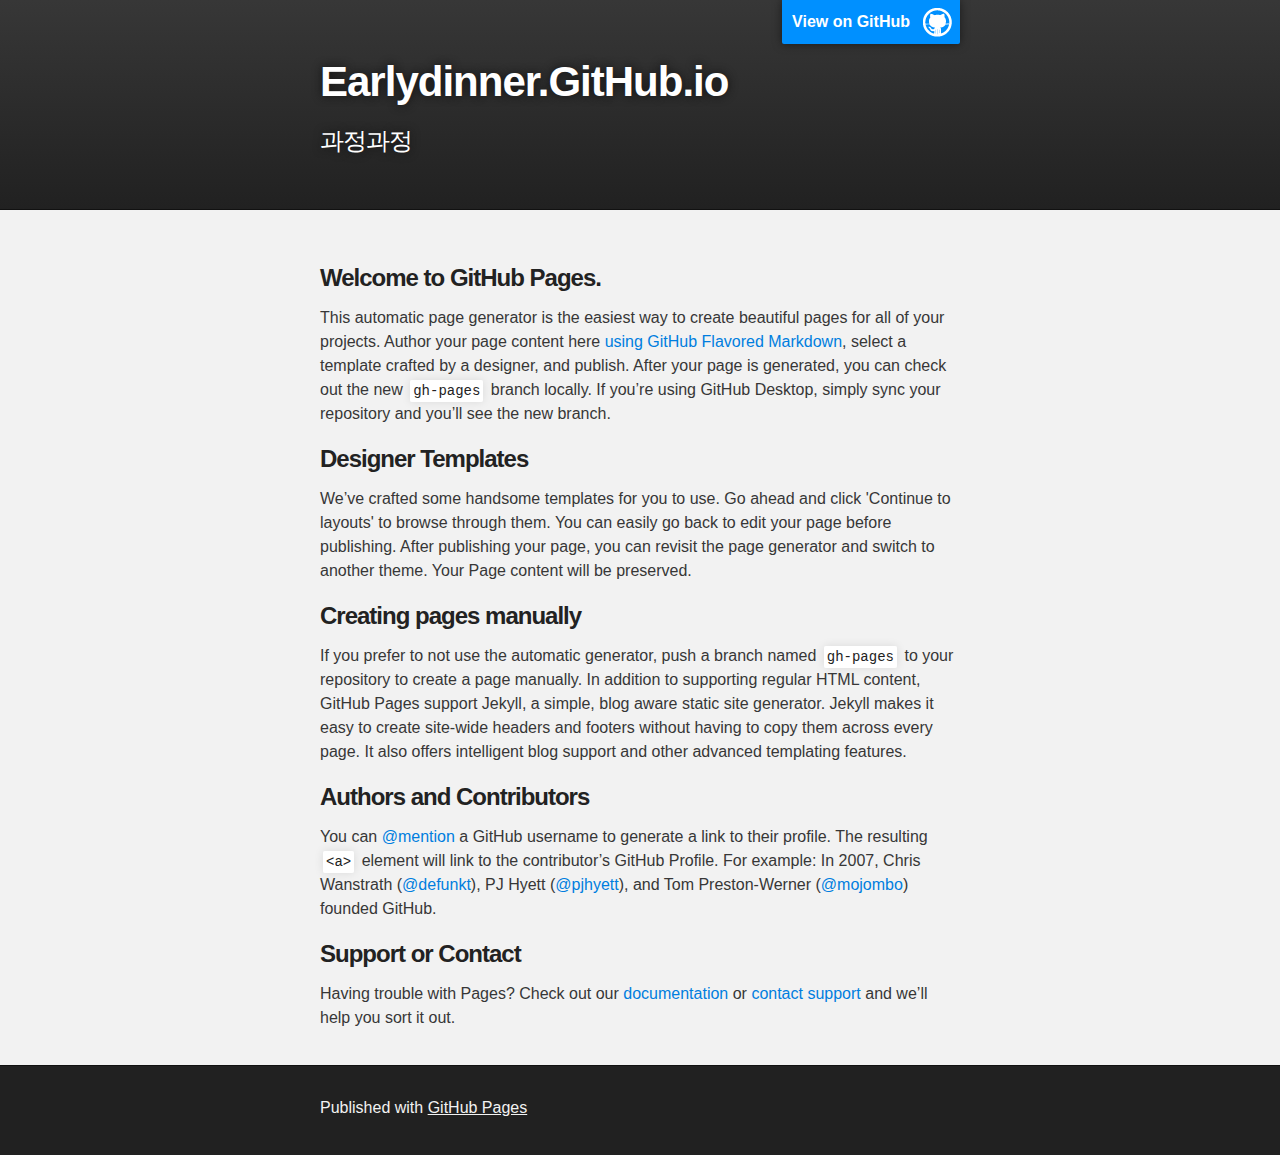
==== index.html @ 9be2cbb6 "Replace master branch with page content via GitHub" ====
<!DOCTYPE html>
<html>

  <head>
    <meta charset='utf-8'>
    <meta http-equiv="X-UA-Compatible" content="chrome=1">
    <meta name="description" content="Earlydinner.GitHub.io : 과정과정">

    <link rel="stylesheet" type="text/css" media="screen" href="stylesheets/stylesheet.css">

    <title>Earlydinner.GitHub.io</title>
  </head>

  <body>

    <!-- HEADER -->
    <div id="header_wrap" class="outer">
        <header class="inner">
          <a id="forkme_banner" href="https://github.com/earlydinner">View on GitHub</a>

          <h1 id="project_title">Earlydinner.GitHub.io</h1>
          <h2 id="project_tagline">과정과정</h2>

        </header>
    </div>

    <!-- MAIN CONTENT -->
    <div id="main_content_wrap" class="outer">
      <section id="main_content" class="inner">
        <h3>
<a id="welcome-to-github-pages" class="anchor" href="#welcome-to-github-pages" aria-hidden="true"><span aria-hidden="true" class="octicon octicon-link"></span></a>Welcome to GitHub Pages.</h3>

<p>This automatic page generator is the easiest way to create beautiful pages for all of your projects. Author your page content here <a href="https://guides.github.com/features/mastering-markdown/">using GitHub Flavored Markdown</a>, select a template crafted by a designer, and publish. After your page is generated, you can check out the new <code>gh-pages</code> branch locally. If you’re using GitHub Desktop, simply sync your repository and you’ll see the new branch.</p>

<h3>
<a id="designer-templates" class="anchor" href="#designer-templates" aria-hidden="true"><span aria-hidden="true" class="octicon octicon-link"></span></a>Designer Templates</h3>

<p>We’ve crafted some handsome templates for you to use. Go ahead and click 'Continue to layouts' to browse through them. You can easily go back to edit your page before publishing. After publishing your page, you can revisit the page generator and switch to another theme. Your Page content will be preserved.</p>

<h3>
<a id="creating-pages-manually" class="anchor" href="#creating-pages-manually" aria-hidden="true"><span aria-hidden="true" class="octicon octicon-link"></span></a>Creating pages manually</h3>

<p>If you prefer to not use the automatic generator, push a branch named <code>gh-pages</code> to your repository to create a page manually. In addition to supporting regular HTML content, GitHub Pages support Jekyll, a simple, blog aware static site generator. Jekyll makes it easy to create site-wide headers and footers without having to copy them across every page. It also offers intelligent blog support and other advanced templating features.</p>

<h3>
<a id="authors-and-contributors" class="anchor" href="#authors-and-contributors" aria-hidden="true"><span aria-hidden="true" class="octicon octicon-link"></span></a>Authors and Contributors</h3>

<p>You can <a href="https://help.github.com/articles/basic-writing-and-formatting-syntax/#mentioning-users-and-teams" class="user-mention">@mention</a> a GitHub username to generate a link to their profile. The resulting <code>&lt;a&gt;</code> element will link to the contributor’s GitHub Profile. For example: In 2007, Chris Wanstrath (<a href="https://github.com/defunkt" class="user-mention">@defunkt</a>), PJ Hyett (<a href="https://github.com/pjhyett" class="user-mention">@pjhyett</a>), and Tom Preston-Werner (<a href="https://github.com/mojombo" class="user-mention">@mojombo</a>) founded GitHub.</p>

<h3>
<a id="support-or-contact" class="anchor" href="#support-or-contact" aria-hidden="true"><span aria-hidden="true" class="octicon octicon-link"></span></a>Support or Contact</h3>

<p>Having trouble with Pages? Check out our <a href="https://help.github.com/pages">documentation</a> or <a href="https://github.com/contact">contact support</a> and we’ll help you sort it out.</p>
      </section>
    </div>

    <!-- FOOTER  -->
    <div id="footer_wrap" class="outer">
      <footer class="inner">
        <p>Published with <a href="https://pages.github.com">GitHub Pages</a></p>
      </footer>
    </div>

    

  </body>
</html>
---- stylesheets/stylesheet.css ----
/*******************************************************************************
Slate Theme for GitHub Pages
by Jason Costello, @jsncostello
*******************************************************************************/

@import url(github-light.css);

/*******************************************************************************
MeyerWeb Reset
*******************************************************************************/

html, body, div, span, applet, object, iframe,
h1, h2, h3, h4, h5, h6, p, blockquote, pre,
a, abbr, acronym, address, big, cite, code,
del, dfn, em, img, ins, kbd, q, s, samp,
small, strike, strong, sub, sup, tt, var,
b, u, i, center,
dl, dt, dd, ol, ul, li,
fieldset, form, label, legend,
table, caption, tbody, tfoot, thead, tr, th, td,
article, aside, canvas, details, embed,
figure, figcaption, footer, header, hgroup,
menu, nav, output, ruby, section, summary,
time, mark, audio, video {
  margin: 0;
  padding: 0;
  border: 0;
  font: inherit;
  vertical-align: baseline;
}

/* HTML5 display-role reset for older browsers */
article, aside, details, figcaption, figure,
footer, header, hgroup, menu, nav, section {
  display: block;
}

ol, ul {
  list-style: none;
}

table {
  border-collapse: collapse;
  border-spacing: 0;
}

/*******************************************************************************
Theme Styles
*******************************************************************************/

body {
  box-sizing: border-box;
  color:#373737;
  background: #212121;
  font-size: 16px;
  font-family: 'Myriad Pro', Calibri, Helvetica, Arial, sans-serif;
  line-height: 1.5;
  -webkit-font-smoothing: antialiased;
}

h1, h2, h3, h4, h5, h6 {
  margin: 10px 0;
  font-weight: 700;
  color:#222222;
  font-family: 'Lucida Grande', 'Calibri', Helvetica, Arial, sans-serif;
  letter-spacing: -1px;
}

h1 {
  font-size: 36px;
  font-weight: 700;
}

h2 {
  padding-bottom: 10px;
  font-size: 32px;
  background: url('../images/bg_hr.png') repeat-x bottom;
}

h3 {
  font-size: 24px;
}

h4 {
  font-size: 21px;
}

h5 {
  font-size: 18px;
}

h6 {
  font-size: 16px;
}

p {
  margin: 10px 0 15px 0;
}

footer p {
  color: #f2f2f2;
}

a {
  text-decoration: none;
  color: #007edf;
  text-shadow: none;

  transition: color 0.5s ease;
  transition: text-shadow 0.5s ease;
  -webkit-transition: color 0.5s ease;
  -webkit-transition: text-shadow 0.5s ease;
  -moz-transition: color 0.5s ease;
  -moz-transition: text-shadow 0.5s ease;
  -o-transition: color 0.5s ease;
  -o-transition: text-shadow 0.5s ease;
  -ms-transition: color 0.5s ease;
  -ms-transition: text-shadow 0.5s ease;
}

a:hover, a:focus {text-decoration: underline;}

footer a {
  color: #F2F2F2;
  text-decoration: underline;
}

em {
  font-style: italic;
}

strong {
  font-weight: bold;
}

img {
  position: relative;
  margin: 0 auto;
  max-width: 739px;
  padding: 5px;
  margin: 10px 0 10px 0;
  border: 1px solid #ebebeb;

  box-shadow: 0 0 5px #ebebeb;
  -webkit-box-shadow: 0 0 5px #ebebeb;
  -moz-box-shadow: 0 0 5px #ebebeb;
  -o-box-shadow: 0 0 5px #ebebeb;
  -ms-box-shadow: 0 0 5px #ebebeb;
}

p img {
  display: inline;
  margin: 0;
  padding: 0;
  vertical-align: middle;
  text-align: center;
  border: none;
}

pre, code {
  width: 100%;
  color: #222;
  background-color: #fff;

  font-family: Monaco, "Bitstream Vera Sans Mono", "Lucida Console", Terminal, monospace;
  font-size: 14px;

  border-radius: 2px;
  -moz-border-radius: 2px;
  -webkit-border-radius: 2px;
}

pre {
  width: 100%;
  padding: 10px;
  box-shadow: 0 0 10px rgba(0,0,0,.1);
  overflow: auto;
}

code {
  padding: 3px;
  margin: 0 3px;
  box-shadow: 0 0 10px rgba(0,0,0,.1);
}

pre code {
  display: block;
  box-shadow: none;
}

blockquote {
  color: #666;
  margin-bottom: 20px;
  padding: 0 0 0 20px;
  border-left: 3px solid #bbb;
}


ul, ol, dl {
  margin-bottom: 15px
}

ul {
  list-style-position: inside;
  list-style: disc;
  padding-left: 20px;
}

ol {
  list-style-position: inside;
  list-style: decimal;
  padding-left: 20px;
}

dl dt {
  font-weight: bold;
}

dl dd {
  padding-left: 20px;
  font-style: italic;
}

dl p {
  padding-left: 20px;
  font-style: italic;
}

hr {
  height: 1px;
  margin-bottom: 5px;
  border: none;
  background: url('../images/bg_hr.png') repeat-x center;
}

table {
  border: 1px solid #373737;
  margin-bottom: 20px;
  text-align: left;
 }

th {
  font-family: 'Lucida Grande', 'Helvetica Neue', Helvetica, Arial, sans-serif;
  padding: 10px;
  background: #373737;
  color: #fff;
 }

td {
  padding: 10px;
  border: 1px solid #373737;
 }

form {
  background: #f2f2f2;
  padding: 20px;
}

/*******************************************************************************
Full-Width Styles
*******************************************************************************/

.outer {
  width: 100%;
}

.inner {
  position: relative;
  max-width: 640px;
  padding: 20px 10px;
  margin: 0 auto;
}

#forkme_banner {
  display: block;
  position: absolute;
  top:0;
  right: 10px;
  z-index: 10;
  padding: 10px 50px 10px 10px;
  color: #fff;
  background: url('../images/blacktocat.png') #0090ff no-repeat 95% 50%;
  font-weight: 700;
  box-shadow: 0 0 10px rgba(0,0,0,.5);
  border-bottom-left-radius: 2px;
  border-bottom-right-radius: 2px;
}

#header_wrap {
  background: #212121;
  background: -moz-linear-gradient(top, #373737, #212121);
  background: -webkit-linear-gradient(top, #373737, #212121);
  background: -ms-linear-gradient(top, #373737, #212121);
  background: -o-linear-gradient(top, #373737, #212121);
  background: linear-gradient(top, #373737, #212121);
}

#header_wrap .inner {
  padding: 50px 10px 30px 10px;
}

#project_title {
  margin: 0;
  color: #fff;
  font-size: 42px;
  font-weight: 700;
  text-shadow: #111 0px 0px 10px;
}

#project_tagline {
  color: #fff;
  font-size: 24px;
  font-weight: 300;
  background: none;
  text-shadow: #111 0px 0px 10px;
}

#downloads {
  position: absolute;
  width: 210px;
  z-index: 10;
  bottom: -40px;
  right: 0;
  height: 70px;
  background: url('../images/icon_download.png') no-repeat 0% 90%;
}

.zip_download_link {
  display: block;
  float: right;
  width: 90px;
  height:70px;
  text-indent: -5000px;
  overflow: hidden;
  background: url(../images/sprite_download.png) no-repeat bottom left;
}

.tar_download_link {
  display: block;
  float: right;
  width: 90px;
  height:70px;
  text-indent: -5000px;
  overflow: hidden;
  background: url(../images/sprite_download.png) no-repeat bottom right;
  margin-left: 10px;
}

.zip_download_link:hover {
  background: url(../images/sprite_download.png) no-repeat top left;
}

.tar_download_link:hover {
  background: url(../images/sprite_download.png) no-repeat top right;
}

#main_content_wrap {
  background: #f2f2f2;
  border-top: 1px solid #111;
  border-bottom: 1px solid #111;
}

#main_content {
  padding-top: 40px;
}

#footer_wrap {
  background: #212121;
}



/*******************************************************************************
Small Device Styles
*******************************************************************************/

@media screen and (max-width: 480px) {
  body {
    font-size:14px;
  }

  #downloads {
    display: none;
  }

  .inner {
    min-width: 320px;
    max-width: 480px;
  }

  #project_title {
  font-size: 32px;
  }

  h1 {
    font-size: 28px;
  }

  h2 {
    font-size: 24px;
  }

  h3 {
    font-size: 21px;
  }

  h4 {
    font-size: 18px;
  }

  h5 {
    font-size: 14px;
  }

  h6 {
    font-size: 12px;
  }

  code, pre {
    min-width: 320px;
    max-width: 480px;
    font-size: 11px;
  }

}
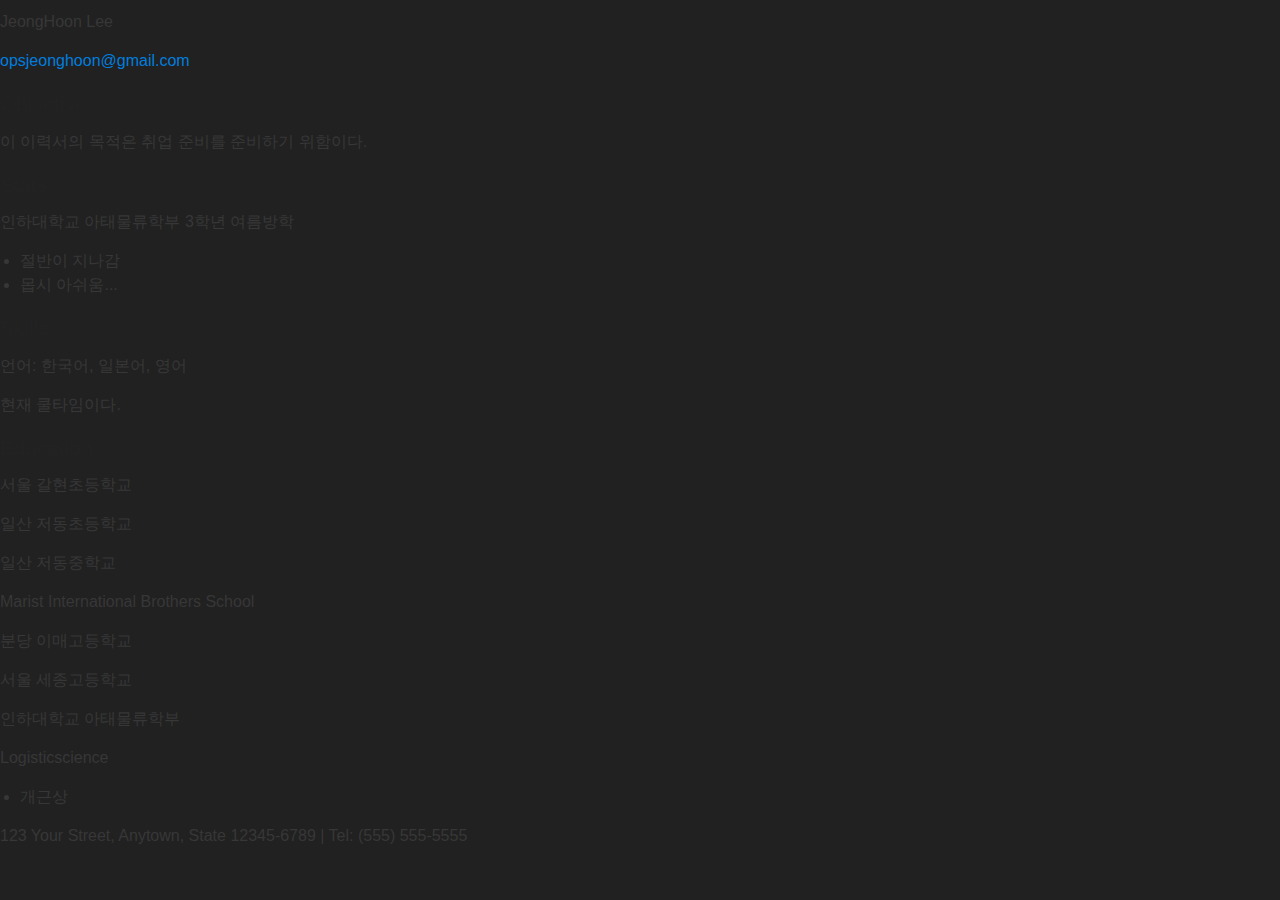
==== commit 79773434: "이력서 업데이트" ====
--- a/index.html
+++ b/index.html
@@ -1,67 +1,44 @@
 <!DOCTYPE html>
 <html>
-
-  <head>
-    <meta charset='utf-8'>
-    <meta http-equiv="X-UA-Compatible" content="chrome=1">
-    <meta name="description" content="Earlydinner.GitHub.io : 과정과정">
-
-    <link rel="stylesheet" type="text/css" media="screen" href="stylesheets/stylesheet.css">
-
-    <title>Earlydinner.GitHub.io</title>
-  </head>
-
-  <body>
-
-    <!-- HEADER -->
-    <div id="header_wrap" class="outer">
-        <header class="inner">
-          <a id="forkme_banner" href="https://github.com/earlydinner">View on GitHub</a>
-
-          <h1 id="project_title">Earlydinner.GitHub.io</h1>
-          <h2 id="project_tagline">과정과정</h2>
-
-        </header>
-    </div>
-
-    <!-- MAIN CONTENT -->
-    <div id="main_content_wrap" class="outer">
-      <section id="main_content" class="inner">
-        <h3>
-<a id="welcome-to-github-pages" class="anchor" href="#welcome-to-github-pages" aria-hidden="true"><span aria-hidden="true" class="octicon octicon-link"></span></a>Welcome to GitHub Pages.</h3>
-
-<p>This automatic page generator is the easiest way to create beautiful pages for all of your projects. Author your page content here <a href="https://guides.github.com/features/mastering-markdown/">using GitHub Flavored Markdown</a>, select a template crafted by a designer, and publish. After your page is generated, you can check out the new <code>gh-pages</code> branch locally. If you’re using GitHub Desktop, simply sync your repository and you’ll see the new branch.</p>
-
-<h3>
-<a id="designer-templates" class="anchor" href="#designer-templates" aria-hidden="true"><span aria-hidden="true" class="octicon octicon-link"></span></a>Designer Templates</h3>
-
-<p>We’ve crafted some handsome templates for you to use. Go ahead and click 'Continue to layouts' to browse through them. You can easily go back to edit your page before publishing. After publishing your page, you can revisit the page generator and switch to another theme. Your Page content will be preserved.</p>
-
-<h3>
-<a id="creating-pages-manually" class="anchor" href="#creating-pages-manually" aria-hidden="true"><span aria-hidden="true" class="octicon octicon-link"></span></a>Creating pages manually</h3>
-
-<p>If you prefer to not use the automatic generator, push a branch named <code>gh-pages</code> to your repository to create a page manually. In addition to supporting regular HTML content, GitHub Pages support Jekyll, a simple, blog aware static site generator. Jekyll makes it easy to create site-wide headers and footers without having to copy them across every page. It also offers intelligent blog support and other advanced templating features.</p>
-
-<h3>
-<a id="authors-and-contributors" class="anchor" href="#authors-and-contributors" aria-hidden="true"><span aria-hidden="true" class="octicon octicon-link"></span></a>Authors and Contributors</h3>
-
-<p>You can <a href="https://help.github.com/articles/basic-writing-and-formatting-syntax/#mentioning-users-and-teams" class="user-mention">@mention</a> a GitHub username to generate a link to their profile. The resulting <code>&lt;a&gt;</code> element will link to the contributor’s GitHub Profile. For example: In 2007, Chris Wanstrath (<a href="https://github.com/defunkt" class="user-mention">@defunkt</a>), PJ Hyett (<a href="https://github.com/pjhyett" class="user-mention">@pjhyett</a>), and Tom Preston-Werner (<a href="https://github.com/mojombo" class="user-mention">@mojombo</a>) founded GitHub.</p>
-
-<h3>
-<a id="support-or-contact" class="anchor" href="#support-or-contact" aria-hidden="true"><span aria-hidden="true" class="octicon octicon-link"></span></a>Support or Contact</h3>
-
-<p>Having trouble with Pages? Check out our <a href="https://help.github.com/pages">documentation</a> or <a href="https://github.com/contact">contact support</a> and we’ll help you sort it out.</p>
-      </section>
-    </div>
-
-    <!-- FOOTER  -->
-    <div id="footer_wrap" class="outer">
-      <footer class="inner">
-        <p>Published with <a href="https://pages.github.com">GitHub Pages</a></p>
-      </footer>
-    </div>
-
-    
-
-  </body>
+	<head>
+		<meta charset="utf-8">
+		<link type="text/css" rel="stylesheet" href="stylesheets/stylesheet.css"/>
+		<title></title>
+	</head>
+	<body>
+		<div id="header">
+			<p id="name">JeongHoon Lee</p>
+			<a href="mailto:info@logisticscience.co"><p id="email">opsjeonghoon@gmail.com</p></a>
+		</div>
+		<div class="left"></div>
+		<div class="right">
+			<h4>Objective</h4>
+			<p>이 이력서의 목적은 취업 준비를 준비하기 위함이다.</p>
+			<h4>Stats</h4>
+			<p>인하대학교 아태물류학부 3학년 여름방학</p>
+			<ul>
+				<li>절반이 지나감</li>
+				<li>몹시 아쉬움...</li>
+			</ul>
+			<h4>Skills</h4>
+			<p>언어: 한국어, 일본어, 영어</p>
+			<p>현재 쿨타임이다.</p>
+			<h4>Education</h4>
+			<p>서울 갈현초등학교</p>
+			<p>일산 저동초등학교</p>
+			<p>일산 저동중학교</p>
+			<p>Marist International Brothers School</p>
+			<p>분당 이매고등학교</p>
+			<p>서울 세종고등학교</p>
+			<p>인하대학교 아태물류학부</p>
+			<p>Logisticscience
+			<ul>
+				<li>개근상</li>
+			</ul>
+			</p>
+		</div>
+		<div id="footer">
+			<p>123 Your Street, Anytown, State 12345-6789 | Tel: (555) 555-5555</p>
+		</div>
+	</body>
 </html>
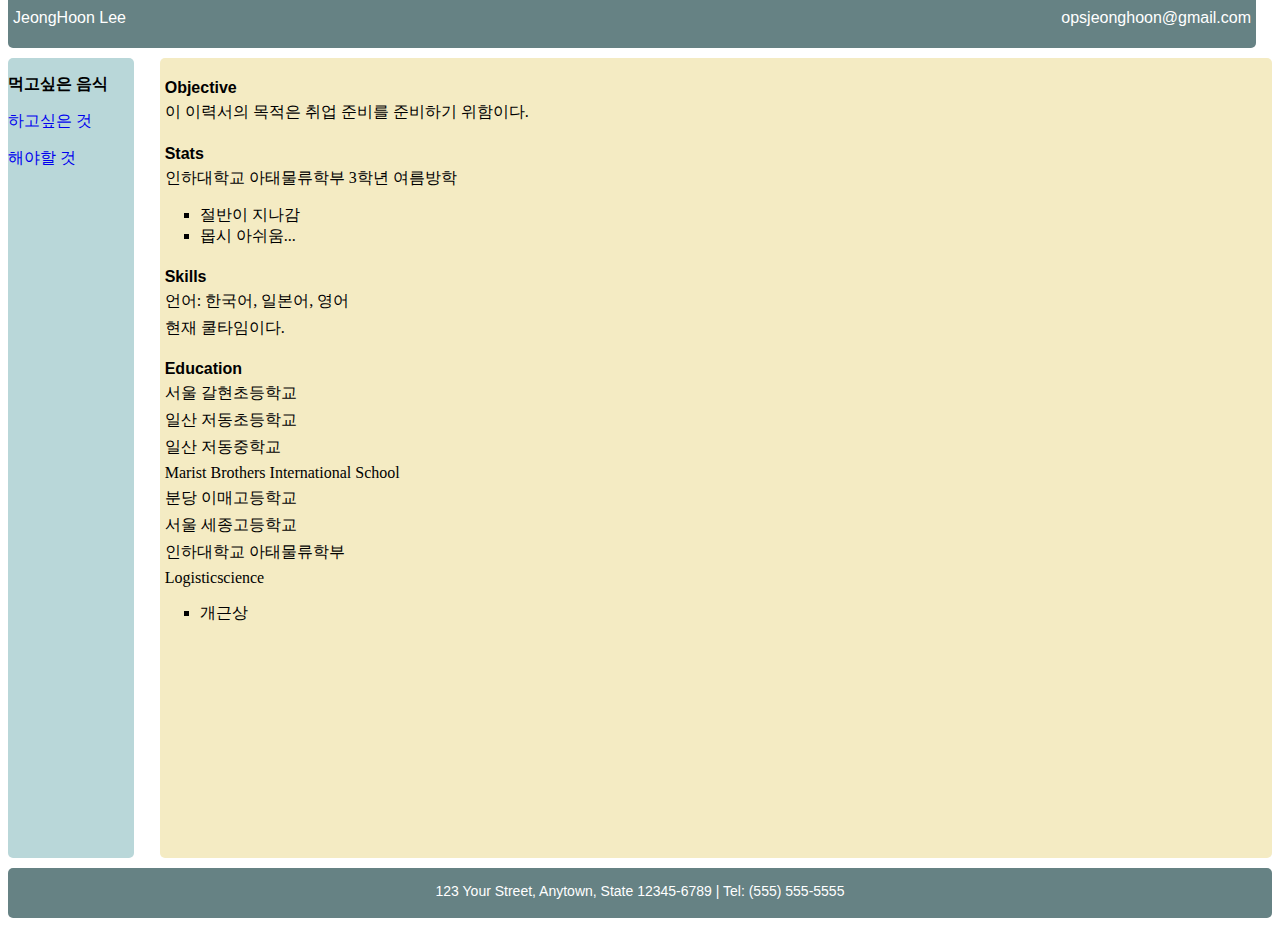
==== commit 74452a17: "Update index.html" ====
--- a/index.html
+++ b/index.html
@@ -10,7 +10,13 @@
 			<p id="name">JeongHoon Lee</p>
 			<a href="mailto:info@logisticscience.co"><p id="email">opsjeonghoon@gmail.com</p></a>
 		</div>
-		<div class="left"></div>
+		<div class="left">
+    <div class="menu">
+	  <p><a class="menu active" href="food.html"> <class="menu active"> 먹고싶은 음식 </a></class></p>
+		<p><a class="menu" href="things.html"> 하고싶은 것 </a></p>
+		<p><a class="menu" href="things2.html"> 해야할 것 </a></p>
+  </div>
+    </div>
 		<div class="right">
 			<h4>Objective</h4>
 			<p>이 이력서의 목적은 취업 준비를 준비하기 위함이다.</p>
@@ -27,7 +33,7 @@
 			<p>서울 갈현초등학교</p>
 			<p>일산 저동초등학교</p>
 			<p>일산 저동중학교</p>
-			<p>Marist International Brothers School</p>
+			<p>Marist Brothers International School</p>
 			<p>분당 이매고등학교</p>
 			<p>서울 세종고등학교</p>
 			<p>인하대학교 아태물류학부</p>
--- a/stylesheets/stylesheet.css
+++ b/stylesheets/stylesheet.css
@@ -1,425 +1,98 @@
-/*******************************************************************************
-Slate Theme for GitHub Pages
-by Jason Costello, @jsncostello
-*******************************************************************************/
-
-@import url(github-light.css);
-
-/*******************************************************************************
-MeyerWeb Reset
-*******************************************************************************/
-
-html, body, div, span, applet, object, iframe,
-h1, h2, h3, h4, h5, h6, p, blockquote, pre,
-a, abbr, acronym, address, big, cite, code,
-del, dfn, em, img, ins, kbd, q, s, samp,
-small, strike, strong, sub, sup, tt, var,
-b, u, i, center,
-dl, dt, dd, ol, ul, li,
-fieldset, form, label, legend,
-table, caption, tbody, tfoot, thead, tr, th, td,
-article, aside, canvas, details, embed,
-figure, figcaption, footer, header, hgroup,
-menu, nav, output, ruby, section, summary,
-time, mark, audio, video {
-  margin: 0;
-  padding: 0;
-  border: 0;
-  font: inherit;
-  vertical-align: baseline;
+div {
+	border-radius: 5px;
 }
 
-/* HTML5 display-role reset for older browsers */
-article, aside, details, figcaption, figure,
-footer, header, hgroup, menu, nav, section {
-  display: block;
+#header {
+	z-index: 1;
+	position: fixed;
+	width: 97.5%;
+	margin-top: -20px;
+	height: 60px;
+	background-color: #668284;
+	margin-bottom: 10px;
 }
 
-ol, ul {
-  list-style: none;
+#name {
+	float:left;
+	margin-left: 5px;
+	padding-top: 5px;
+	font-size: 16px;
+	font-family: Verdana, sans-serif;
+	color: #ffffff;
 }
 
-table {
-  border-collapse: collapse;
-  border-spacing: 0;
-}
-
-/*******************************************************************************
-Theme Styles
-*******************************************************************************/
-
-body {
-  box-sizing: border-box;
-  color:#373737;
-  background: #212121;
-  font-size: 16px;
-  font-family: 'Myriad Pro', Calibri, Helvetica, Arial, sans-serif;
-  line-height: 1.5;
-  -webkit-font-smoothing: antialiased;
-}
-
-h1, h2, h3, h4, h5, h6 {
-  margin: 10px 0;
-  font-weight: 700;
-  color:#222222;
-  font-family: 'Lucida Grande', 'Calibri', Helvetica, Arial, sans-serif;
-  letter-spacing: -1px;
-}
-
-h1 {
-  font-size: 36px;
-  font-weight: 700;
-}
-
-h2 {
-  padding-bottom: 10px;
-  font-size: 32px;
-  background: url('../images/bg_hr.png') repeat-x bottom;
-}
-
-h3 {
-  font-size: 24px;
+#email{
+	float:right;
+	margin-right: 5px;
+	padding-top: 5px;
+	font-size: 16px;
+	font-family: Verdana, sans-serif;
+	color: #ffffff;
 }
 
 h4 {
-  font-size: 21px;
+	margin-left: 5px;
+	margin-bottom: 15px;
+	font-family: Verdana, sans-serif;
 }
 
-h5 {
-  font-size: 18px;
+.right p {
+	margin-left: 5px;
+	margin-right: 5px;
+	margin-top: -10px;
+	font-family: Garamond, serif;
+	color: #000000;
 }
 
-h6 {
-  font-size: 16px;
+li {
+	list-style-type: square;
+}
+.menu {
+	background-position:bottom;
+	border-radius: 5px;
+	text-decoration:none;
 }
 
-p {
-  margin: 10px 0 15px 0;
+.menu.active {
+color:black;
+font-weight:bold;
+}
+a:hover {
+	font-weight: bold;
 }
 
-footer p {
-  color: #f2f2f2;
+.left {
+	position: relative;
+	float: left;
+	margin-top: 50px;
+	width: 10%;
+	height: 800px;
+	background-color: #B9D7D9;
+	margin-bottom: 10px;
 }
 
-a {
-  text-decoration: none;
-  color: #007edf;
-  text-shadow: none;
-
-  transition: color 0.5s ease;
-  transition: text-shadow 0.5s ease;
-  -webkit-transition: color 0.5s ease;
-  -webkit-transition: text-shadow 0.5s ease;
-  -moz-transition: color 0.5s ease;
-  -moz-transition: text-shadow 0.5s ease;
-  -o-transition: color 0.5s ease;
-  -o-transition: text-shadow 0.5s ease;
-  -ms-transition: color 0.5s ease;
-  -ms-transition: text-shadow 0.5s ease;
+.right {
+	position: relative;
+	float: right;
+	margin-top: 50px;
+	width: 88%;
+	height: 800px;
+	background-color: #F4EBC3;
+	margin-bottom: 10px;
 }
 
-a:hover, a:focus {text-decoration: underline;}
-
-footer a {
-  color: #F2F2F2;
-  text-decoration: underline;
+#footer {
+	position: relative;
+	height: 50px;
+	background-color: #668284;
+	clear: both;
+	font-family: Verdana, sans-serif;
+	font-size: 14px;
+	text-align: center;
+	color: #ffffff;
 }
 
-em {
-  font-style: italic;
+#footer p {
+	position: relative;
+	padding-top: 15px;
 }
-
-strong {
-  font-weight: bold;
-}
-
-img {
-  position: relative;
-  margin: 0 auto;
-  max-width: 739px;
-  padding: 5px;
-  margin: 10px 0 10px 0;
-  border: 1px solid #ebebeb;
-
-  box-shadow: 0 0 5px #ebebeb;
-  -webkit-box-shadow: 0 0 5px #ebebeb;
-  -moz-box-shadow: 0 0 5px #ebebeb;
-  -o-box-shadow: 0 0 5px #ebebeb;
-  -ms-box-shadow: 0 0 5px #ebebeb;
-}
-
-p img {
-  display: inline;
-  margin: 0;
-  padding: 0;
-  vertical-align: middle;
-  text-align: center;
-  border: none;
-}
-
-pre, code {
-  width: 100%;
-  color: #222;
-  background-color: #fff;
-
-  font-family: Monaco, "Bitstream Vera Sans Mono", "Lucida Console", Terminal, monospace;
-  font-size: 14px;
-
-  border-radius: 2px;
-  -moz-border-radius: 2px;
-  -webkit-border-radius: 2px;
-}
-
-pre {
-  width: 100%;
-  padding: 10px;
-  box-shadow: 0 0 10px rgba(0,0,0,.1);
-  overflow: auto;
-}
-
-code {
-  padding: 3px;
-  margin: 0 3px;
-  box-shadow: 0 0 10px rgba(0,0,0,.1);
-}
-
-pre code {
-  display: block;
-  box-shadow: none;
-}
-
-blockquote {
-  color: #666;
-  margin-bottom: 20px;
-  padding: 0 0 0 20px;
-  border-left: 3px solid #bbb;
-}
-
-
-ul, ol, dl {
-  margin-bottom: 15px
-}
-
-ul {
-  list-style-position: inside;
-  list-style: disc;
-  padding-left: 20px;
-}
-
-ol {
-  list-style-position: inside;
-  list-style: decimal;
-  padding-left: 20px;
-}
-
-dl dt {
-  font-weight: bold;
-}
-
-dl dd {
-  padding-left: 20px;
-  font-style: italic;
-}
-
-dl p {
-  padding-left: 20px;
-  font-style: italic;
-}
-
-hr {
-  height: 1px;
-  margin-bottom: 5px;
-  border: none;
-  background: url('../images/bg_hr.png') repeat-x center;
-}
-
-table {
-  border: 1px solid #373737;
-  margin-bottom: 20px;
-  text-align: left;
- }
-
-th {
-  font-family: 'Lucida Grande', 'Helvetica Neue', Helvetica, Arial, sans-serif;
-  padding: 10px;
-  background: #373737;
-  color: #fff;
- }
-
-td {
-  padding: 10px;
-  border: 1px solid #373737;
- }
-
-form {
-  background: #f2f2f2;
-  padding: 20px;
-}
-
-/*******************************************************************************
-Full-Width Styles
-*******************************************************************************/
-
-.outer {
-  width: 100%;
-}
-
-.inner {
-  position: relative;
-  max-width: 640px;
-  padding: 20px 10px;
-  margin: 0 auto;
-}
-
-#forkme_banner {
-  display: block;
-  position: absolute;
-  top:0;
-  right: 10px;
-  z-index: 10;
-  padding: 10px 50px 10px 10px;
-  color: #fff;
-  background: url('../images/blacktocat.png') #0090ff no-repeat 95% 50%;
-  font-weight: 700;
-  box-shadow: 0 0 10px rgba(0,0,0,.5);
-  border-bottom-left-radius: 2px;
-  border-bottom-right-radius: 2px;
-}
-
-#header_wrap {
-  background: #212121;
-  background: -moz-linear-gradient(top, #373737, #212121);
-  background: -webkit-linear-gradient(top, #373737, #212121);
-  background: -ms-linear-gradient(top, #373737, #212121);
-  background: -o-linear-gradient(top, #373737, #212121);
-  background: linear-gradient(top, #373737, #212121);
-}
-
-#header_wrap .inner {
-  padding: 50px 10px 30px 10px;
-}
-
-#project_title {
-  margin: 0;
-  color: #fff;
-  font-size: 42px;
-  font-weight: 700;
-  text-shadow: #111 0px 0px 10px;
-}
-
-#project_tagline {
-  color: #fff;
-  font-size: 24px;
-  font-weight: 300;
-  background: none;
-  text-shadow: #111 0px 0px 10px;
-}
-
-#downloads {
-  position: absolute;
-  width: 210px;
-  z-index: 10;
-  bottom: -40px;
-  right: 0;
-  height: 70px;
-  background: url('../images/icon_download.png') no-repeat 0% 90%;
-}
-
-.zip_download_link {
-  display: block;
-  float: right;
-  width: 90px;
-  height:70px;
-  text-indent: -5000px;
-  overflow: hidden;
-  background: url(../images/sprite_download.png) no-repeat bottom left;
-}
-
-.tar_download_link {
-  display: block;
-  float: right;
-  width: 90px;
-  height:70px;
-  text-indent: -5000px;
-  overflow: hidden;
-  background: url(../images/sprite_download.png) no-repeat bottom right;
-  margin-left: 10px;
-}
-
-.zip_download_link:hover {
-  background: url(../images/sprite_download.png) no-repeat top left;
-}
-
-.tar_download_link:hover {
-  background: url(../images/sprite_download.png) no-repeat top right;
-}
-
-#main_content_wrap {
-  background: #f2f2f2;
-  border-top: 1px solid #111;
-  border-bottom: 1px solid #111;
-}
-
-#main_content {
-  padding-top: 40px;
-}
-
-#footer_wrap {
-  background: #212121;
-}
-
-
-
-/*******************************************************************************
-Small Device Styles
-*******************************************************************************/
-
-@media screen and (max-width: 480px) {
-  body {
-    font-size:14px;
-  }
-
-  #downloads {
-    display: none;
-  }
-
-  .inner {
-    min-width: 320px;
-    max-width: 480px;
-  }
-
-  #project_title {
-  font-size: 32px;
-  }
-
-  h1 {
-    font-size: 28px;
-  }
-
-  h2 {
-    font-size: 24px;
-  }
-
-  h3 {
-    font-size: 21px;
-  }
-
-  h4 {
-    font-size: 18px;
-  }
-
-  h5 {
-    font-size: 14px;
-  }
-
-  h6 {
-    font-size: 12px;
-  }
-
-  code, pre {
-    min-width: 320px;
-    max-width: 480px;
-    font-size: 11px;
-  }
-
-}
